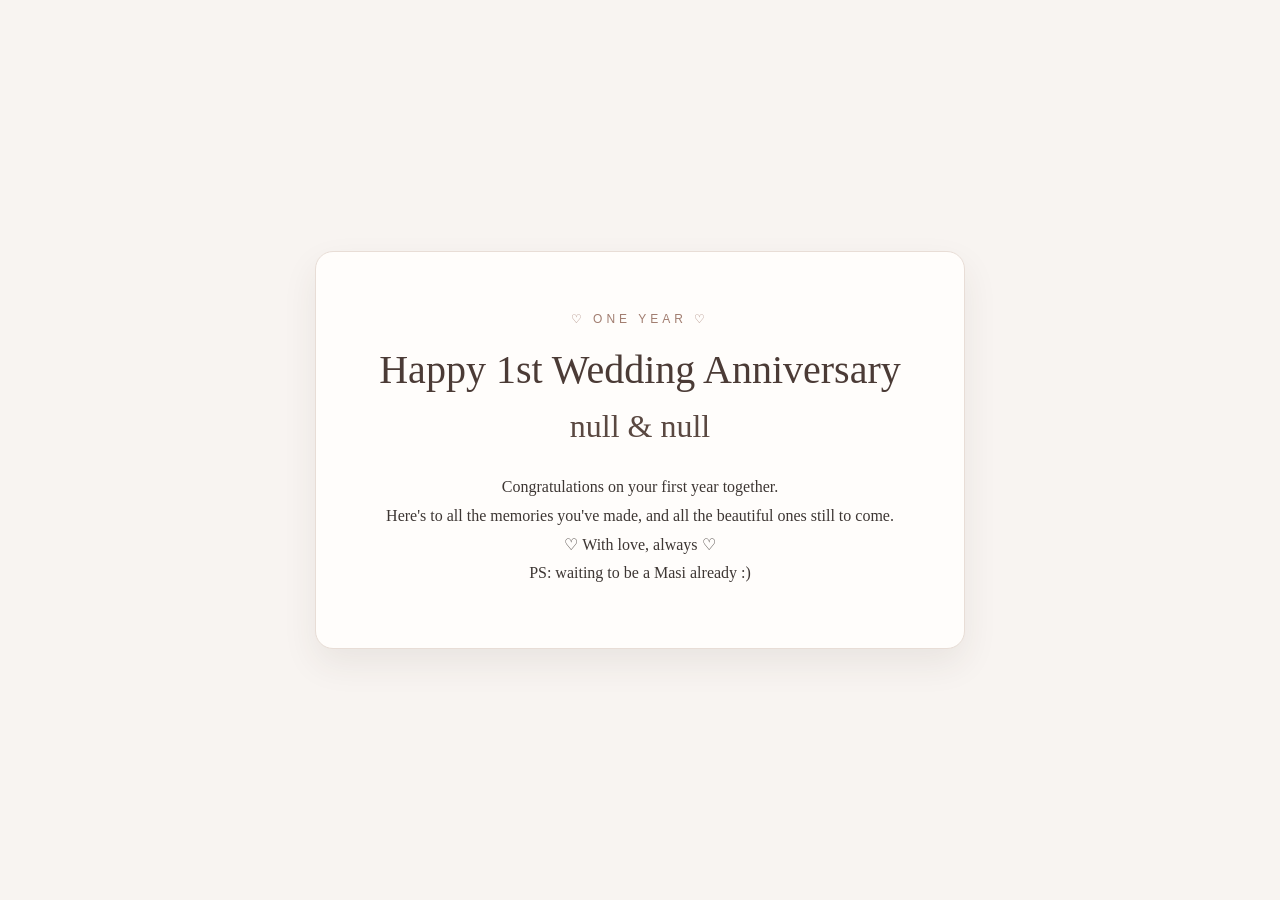
==== anniversary.html @ fafa1d67 "Add files via upload" ====
<!DOCTYPE html>
<html lang="en">

<head>

    <meta charset="UTF-8">

    <meta name="viewport" content="width=device-width, initial-scale=1.0">

    <title>Happy Anniversary</title>

    <link rel="stylesheet" href="style.css">

</head>

<body>

    <div class="container">

        <div class="small-heading">
            ♡ ONE YEAR ♡
        </div>

        <h1>
            Happy 1st Wedding Anniversary
        </h1>

        <h2 id="coupleNames"></h2>

        <p>
            Congratulations on your first year together.
        </p>

        <p>
            Here's to all the memories you've made,
            and all the beautiful ones still to come.
        </p>

        <p class="ending">
             ♡ With love, always ♡
        </p>

         <p class="ending">
             PS: waiting to be a Masi already :) 
        </p>

    </div>

    <script>

        const name1 = localStorage.getItem("name1");
        const name2 = localStorage.getItem("name2");

        document.getElementById("coupleNames").innerText =
            name1 + " & " + name2;

    </script>

</body>

</html>
---- style.css ----
* {
    margin: 0;
    padding: 0;
    box-sizing: border-box;
}

body {
    min-height: 100vh;

    display: flex;
    justify-content: center;
    align-items: center;

    font-family: Georgia, "Times New Roman", serif;

    background: #f8f4f1;

    color: #3d3633;
}

.container {
    width: 90%;
    max-width: 650px;

    padding: 60px 45px;

    text-align: center;

    background: #fffdfb;

    border: 1px solid #e8ddd6;

    border-radius: 18px;

    box-shadow: 0 15px 35px rgba(70, 50, 40, 0.08);

    animation: appear 1s ease;
}

.small-heading {
    font-family: Arial, sans-serif;

    font-size: 12px;

    letter-spacing: 4px;

    color: #a17d70;

    margin-bottom: 20px;
}

h1 {
    font-size: 40px;

    font-weight: normal;

    color: #4b3b36;

    margin-bottom: 15px;
}

.intro {
    font-size: 17px;

    color: #8a7770;

    margin-bottom: 32px;
}

.input-group {
    display: flex;

    flex-direction: column;

    gap: 14px;

    margin-bottom: 25px;
}

input {
    width: 100%;

    padding: 14px 12px;

    border: 1px solid #ded3cd;

    border-radius: 8px;

    background: #fff;

    font-family: Arial, sans-serif;

    font-size: 15px;

    text-align: center;

    outline: none;

    transition: 0.3s;
}

input:focus {
    border-color: #a17d70;

    box-shadow: 0 0 0 3px rgba(161, 125, 112, 0.08);
}

button {
    padding: 13px 32px;

    border: none;

    border-radius: 25px;

    background: #8f6f63;

    color: white;

    font-size: 15px;

    font-family: Arial, sans-serif;

    cursor: pointer;

    transition: 0.3s;
}

button:hover {
    background: #76584e;

    transform: translateY(-2px);
}

#errorMessage {
    min-height: 20px;

    margin-top: 18px;

    font-family: Arial, sans-serif;

    font-size: 14px;

    color: #a04f4f;
}

h2 {
    font-size: 32px;

    font-weight: normal;

    color: #5a4841;

    margin-bottom: 28px;
}

.container p {
    line-height: 1.8;
}

@keyframes appear {

    from {
        opacity: 0;
        transform: translateY(15px);
    }

    to {
        opacity: 1;
        transform: translateY(0);
    }

}
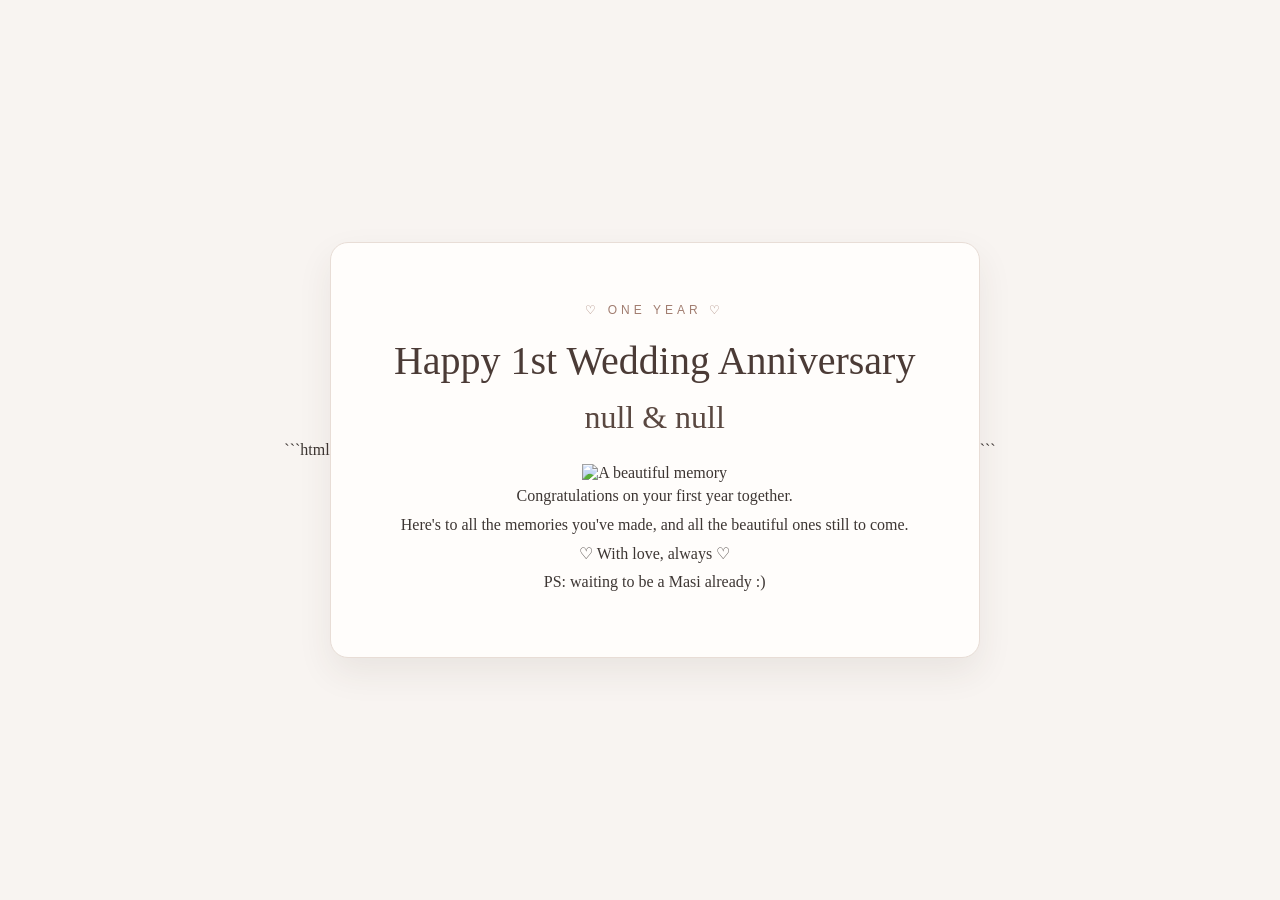
==== commit fedcaa55: "newc change Added an image of the couple to the anniversary page." ====
--- a/anniversary.html
+++ b/anniversary.html
@@ -1,3 +1,4 @@
+```html
 <!DOCTYPE html>
 <html lang="en">
 
@@ -27,6 +28,8 @@
 
         <h2 id="coupleNames"></h2>
 
+        <img src="couple.jpg" alt="A beautiful memory" class="couple-photo">
+
         <p>
             Congratulations on your first year together.
         </p>
@@ -40,7 +43,7 @@
              ♡ With love, always ♡
         </p>
 
-         <p class="ending">
+        <p class="ending">
              PS: waiting to be a Masi already :) 
         </p>
 
@@ -58,4 +61,5 @@
 
 </body>
 
-</html>+</html>
+```
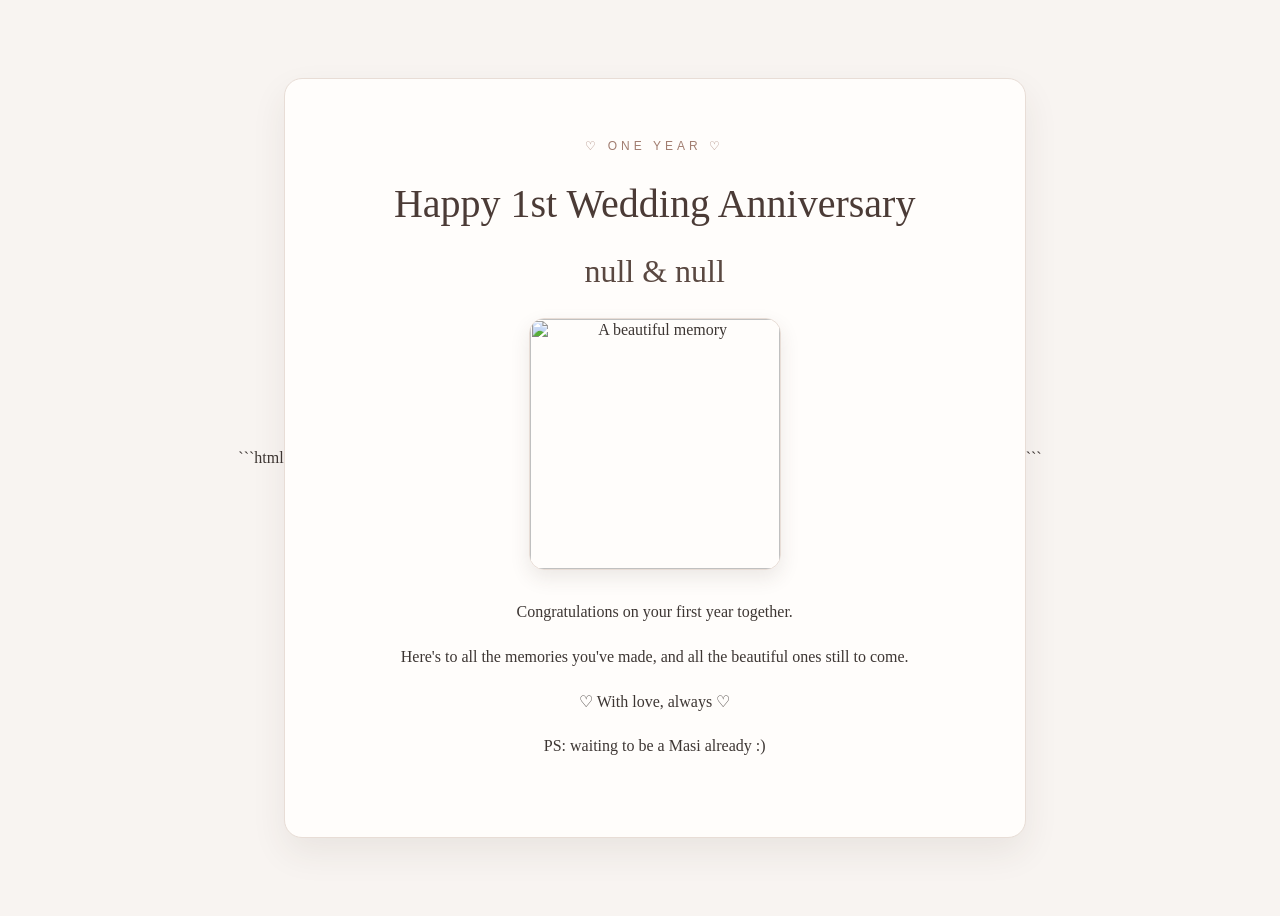
==== commit 9ea74480: "Format anniversary.html for better readability" ====
--- a/anniversary.html
+++ b/anniversary.html
@@ -44,7 +44,7 @@
         </p>
 
         <p class="ending">
-             PS: waiting to be a Masi already :) 
+             PS: waiting to be a Masi already :)
         </p>
 
     </div>
--- a/style.css
+++ b/style.css
@@ -1,3 +1,4 @@
+```css
 * {
     margin: 0;
     padding: 0;
@@ -157,6 +158,26 @@
     line-height: 1.8;
 }
 
+/* Anniversary photo */
+
+.couple-photo {
+    width: 250px;
+
+    max-width: 80%;
+
+    height: auto;
+
+    display: block;
+
+    margin: 0 auto 28px auto;
+
+    border-radius: 15px;
+
+    border: 1px solid #e8ddd6;
+
+    box-shadow: 0 8px 20px rgba(70, 50, 40, 0.10);
+}
+
 @keyframes appear {
 
     from {
@@ -168,5 +189,6 @@
         opacity: 1;
         transform: translateY(0);
     }
-
-}+    
+}
+```
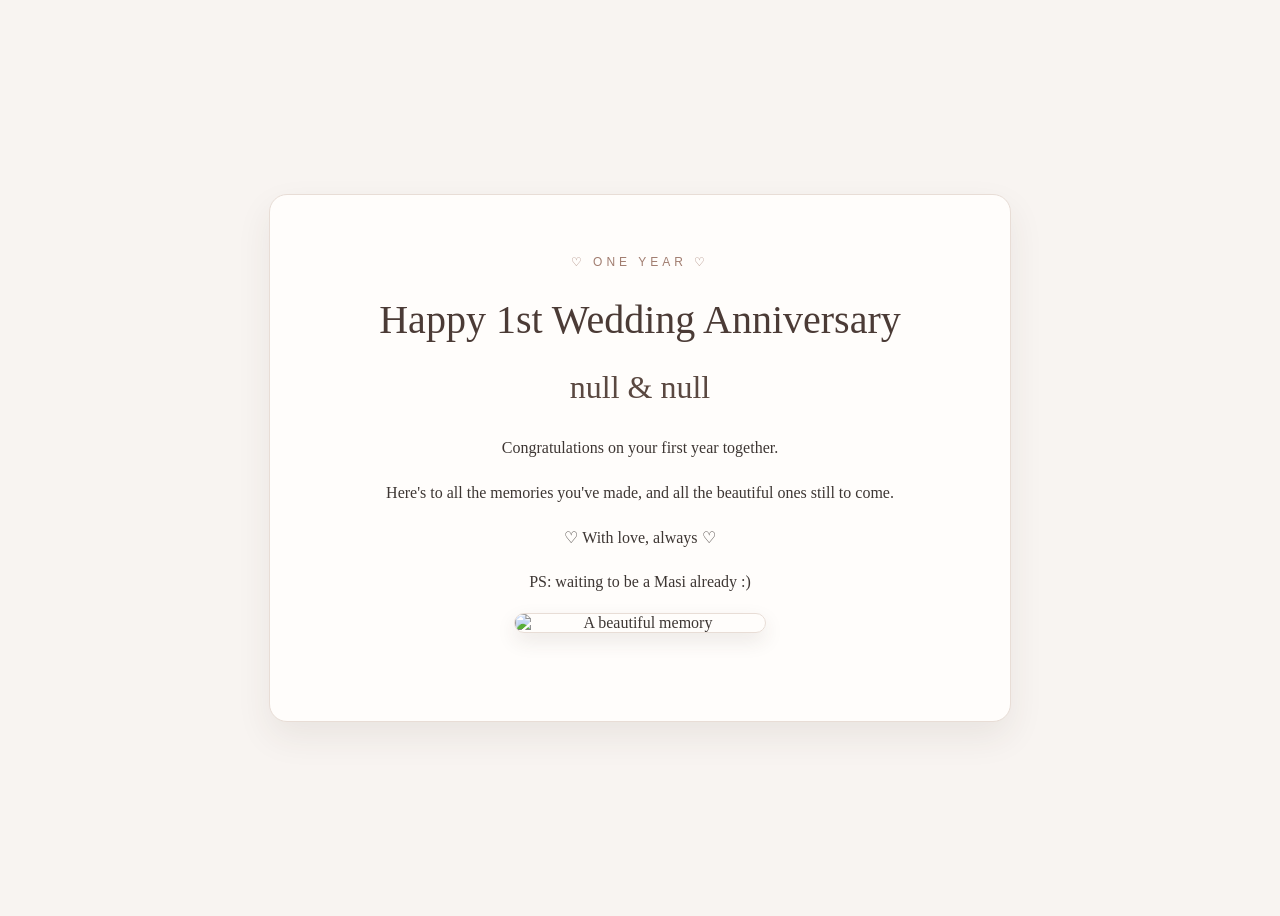
==== commit cd27b7ee: "Fix image source in anniversary.html Updated image source from 'couple.jpg' to 'couple.jpeg'." ====
--- a/anniversary.html
+++ b/anniversary.html
@@ -1,4 +1,3 @@
-```html
 <!DOCTYPE html>
 <html lang="en">
 
@@ -28,8 +27,6 @@
 
         <h2 id="coupleNames"></h2>
 
-        <img src="couple.jpg" alt="A beautiful memory" class="couple-photo">
-
         <p>
             Congratulations on your first year together.
         </p>
@@ -47,6 +44,8 @@
              PS: waiting to be a Masi already :)
         </p>
 
+        <img src="couple.jpeg" alt="A beautiful memory" class="couple-photo">
+
     </div>
 
     <script>
@@ -62,4 +61,3 @@
 </body>
 
 </html>
-```
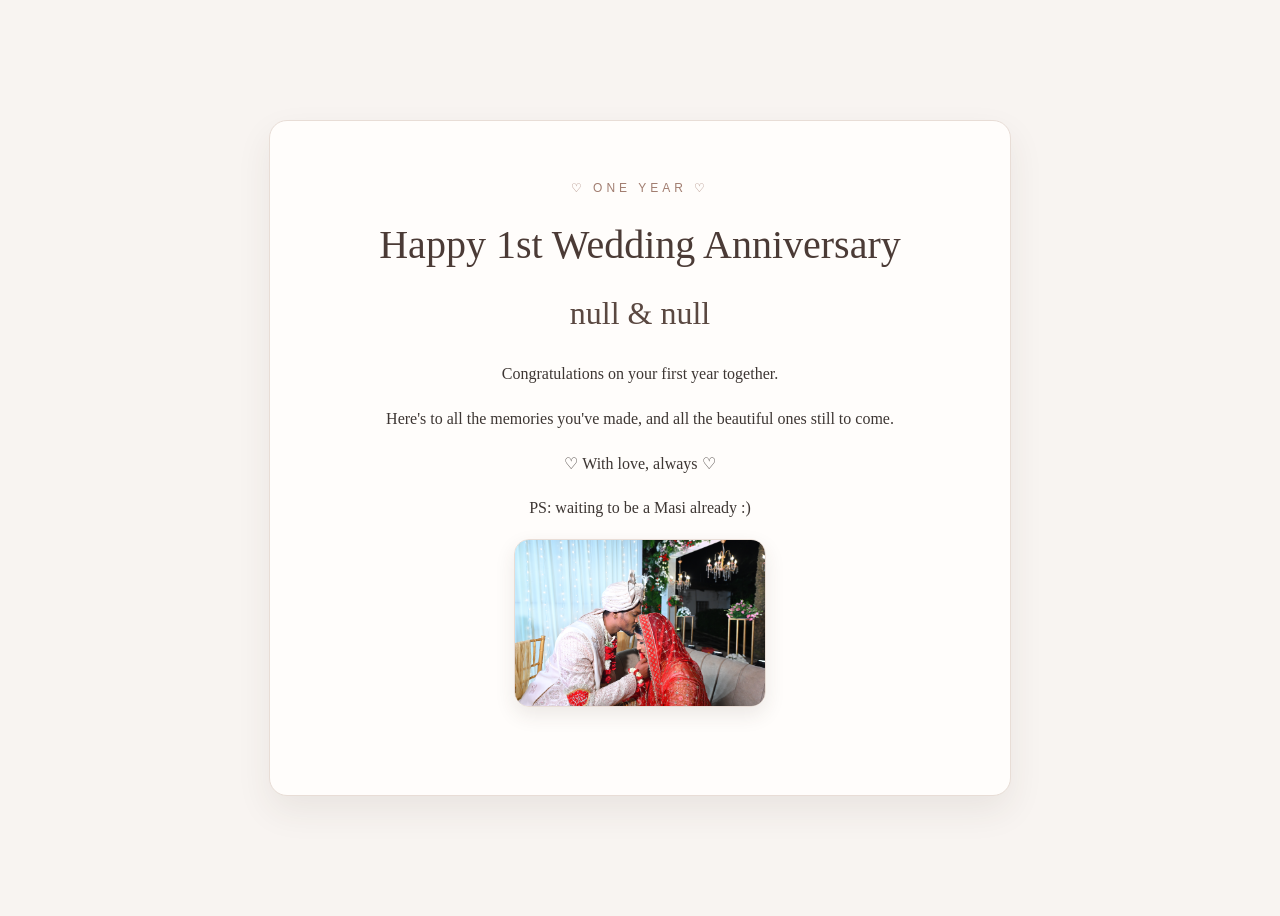
==== commit f6d50577: "Fix image file name in anniversary.html Updated image file name from couple.jpeg to couple.JPG." ====
--- a/anniversary.html
+++ b/anniversary.html
@@ -44,7 +44,7 @@
              PS: waiting to be a Masi already :)
         </p>
 
-        <img src="couple.jpeg" alt="A beautiful memory" class="couple-photo">
+        <img src="couple.JPG" alt="A beautiful memory" class="couple-photo">
 
     </div>
 
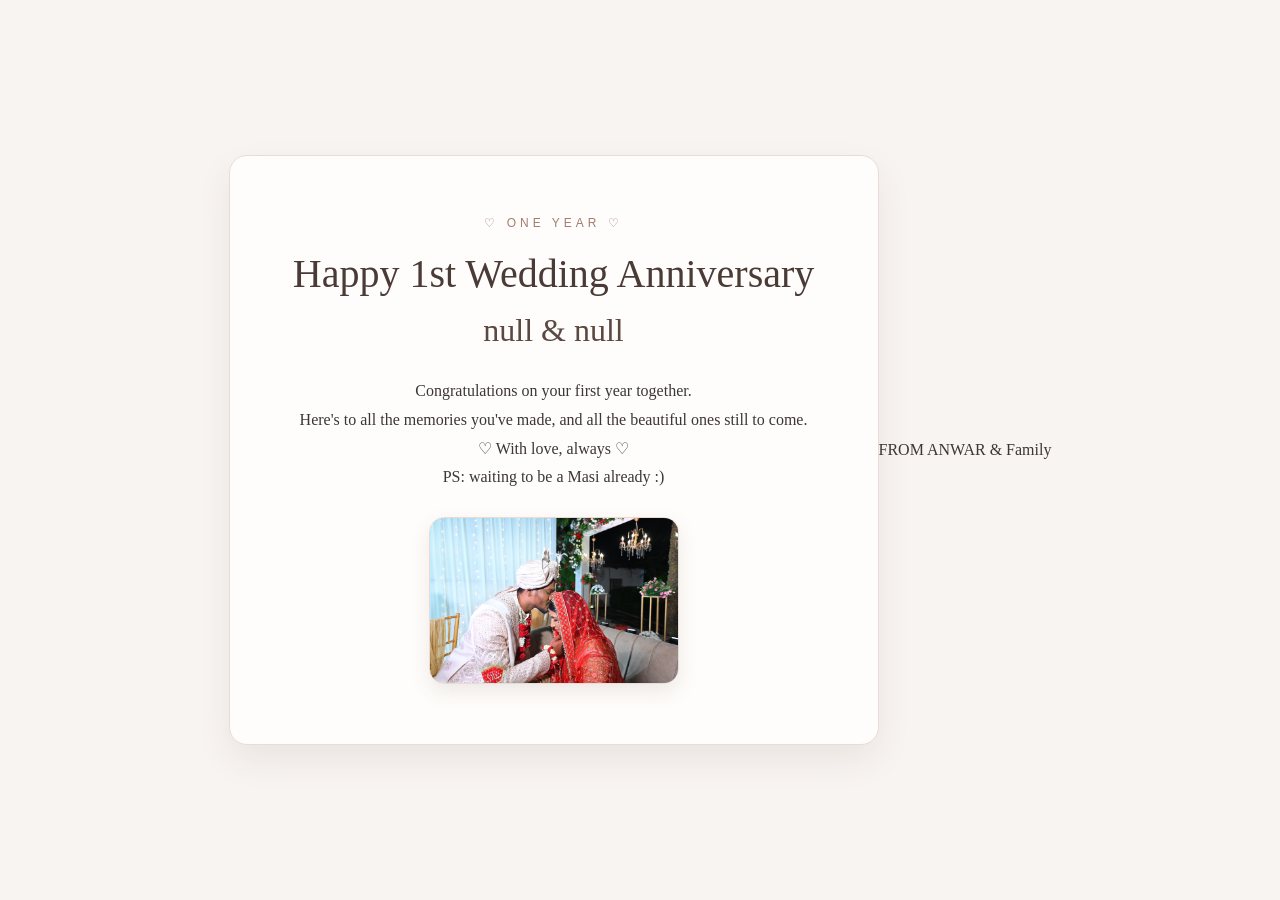
==== commit 19839b83: "Add closing message to anniversary.html Added a closing message from Anwar & Family." ====
--- a/anniversary.html
+++ b/anniversary.html
@@ -48,6 +48,11 @@
 
     </div>
 
+     <p class="ending">
+             FROM ANWAR & Family
+        </p>
+
+
     <script>
 
         const name1 = localStorage.getItem("name1");
--- a/style.css
+++ b/style.css
@@ -1,4 +1,3 @@
-```css
 * {
     margin: 0;
     padding: 0;
@@ -169,7 +168,7 @@
 
     display: block;
 
-    margin: 0 auto 28px auto;
+    margin: 25px auto 0 auto;
 
     border-radius: 15px;
 
@@ -189,6 +188,5 @@
         opacity: 1;
         transform: translateY(0);
     }
-    
+
 }
-```
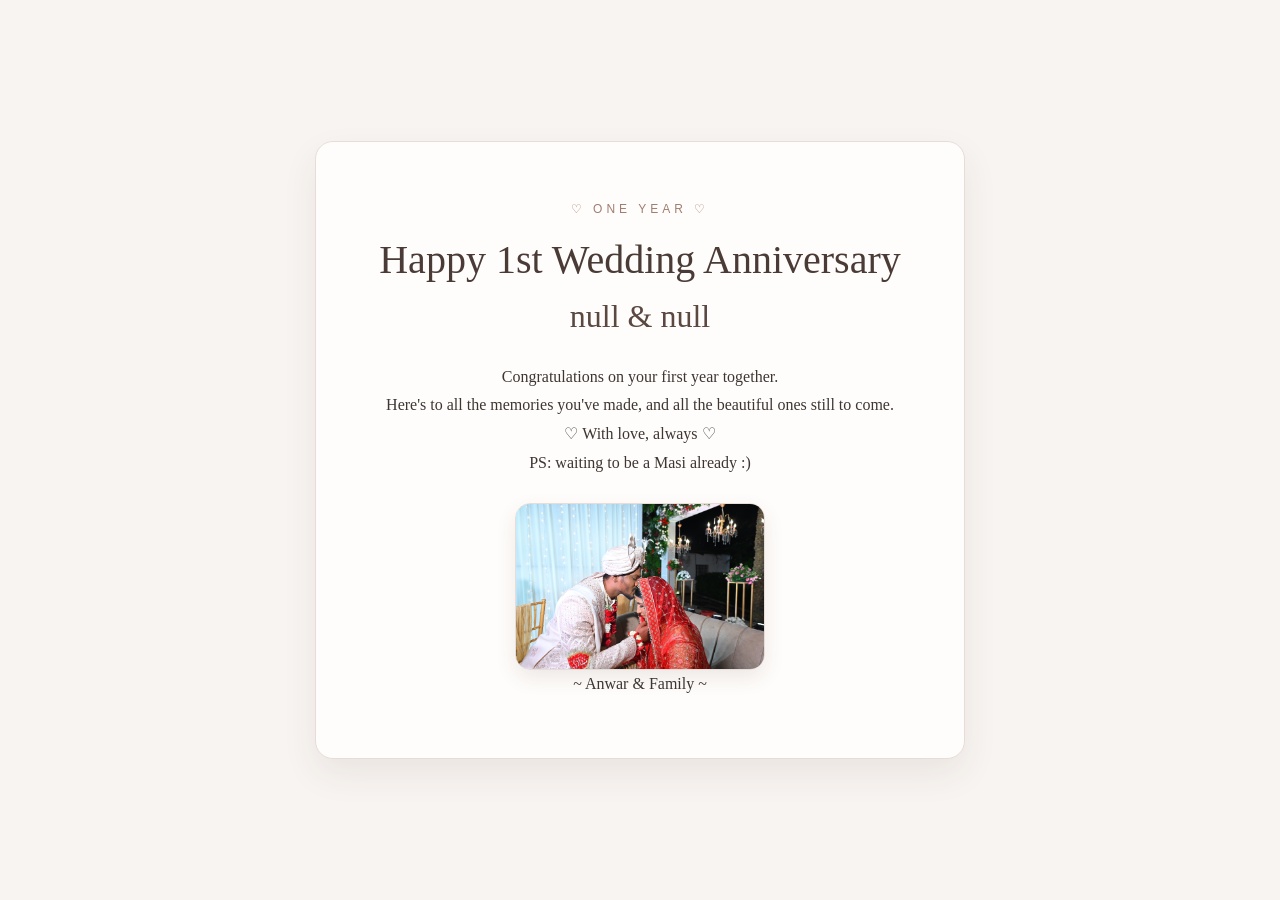
==== commit 599f2b82: "Revise credits section in anniversary.html Updated the credits section to include a more personalize" ====
--- a/anniversary.html
+++ b/anniversary.html
@@ -46,12 +46,11 @@
 
         <img src="couple.JPG" alt="A beautiful memory" class="couple-photo">
 
-    </div>
-
-     <p class="ending">
-             FROM ANWAR & Family
+        <p class="credits">
+              ~ Anwar & Family ~
         </p>
 
+    </div>
 
     <script>
 
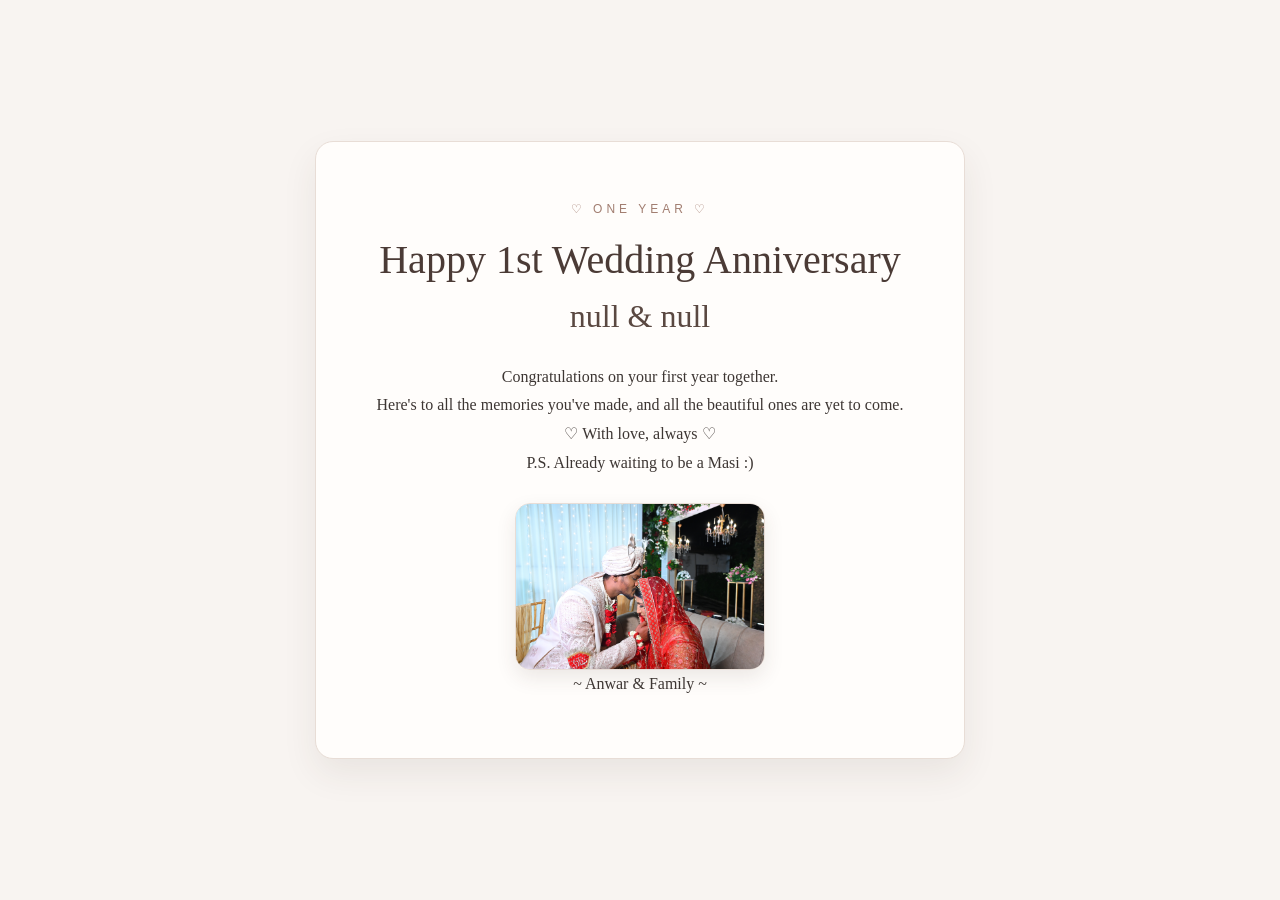
==== commit 59bee77b: "end Updated anniversary message content and formatting." ====
--- a/anniversary.html
+++ b/anniversary.html
@@ -33,7 +33,7 @@
 
         <p>
             Here's to all the memories you've made,
-            and all the beautiful ones still to come.
+            and all the beautiful ones are yet to come.
         </p>
 
         <p class="ending">
@@ -41,7 +41,7 @@
         </p>
 
         <p class="ending">
-             PS: waiting to be a Masi already :)
+             P.S. Already waiting to be a Masi :)
         </p>
 
         <img src="couple.JPG" alt="A beautiful memory" class="couple-photo">
